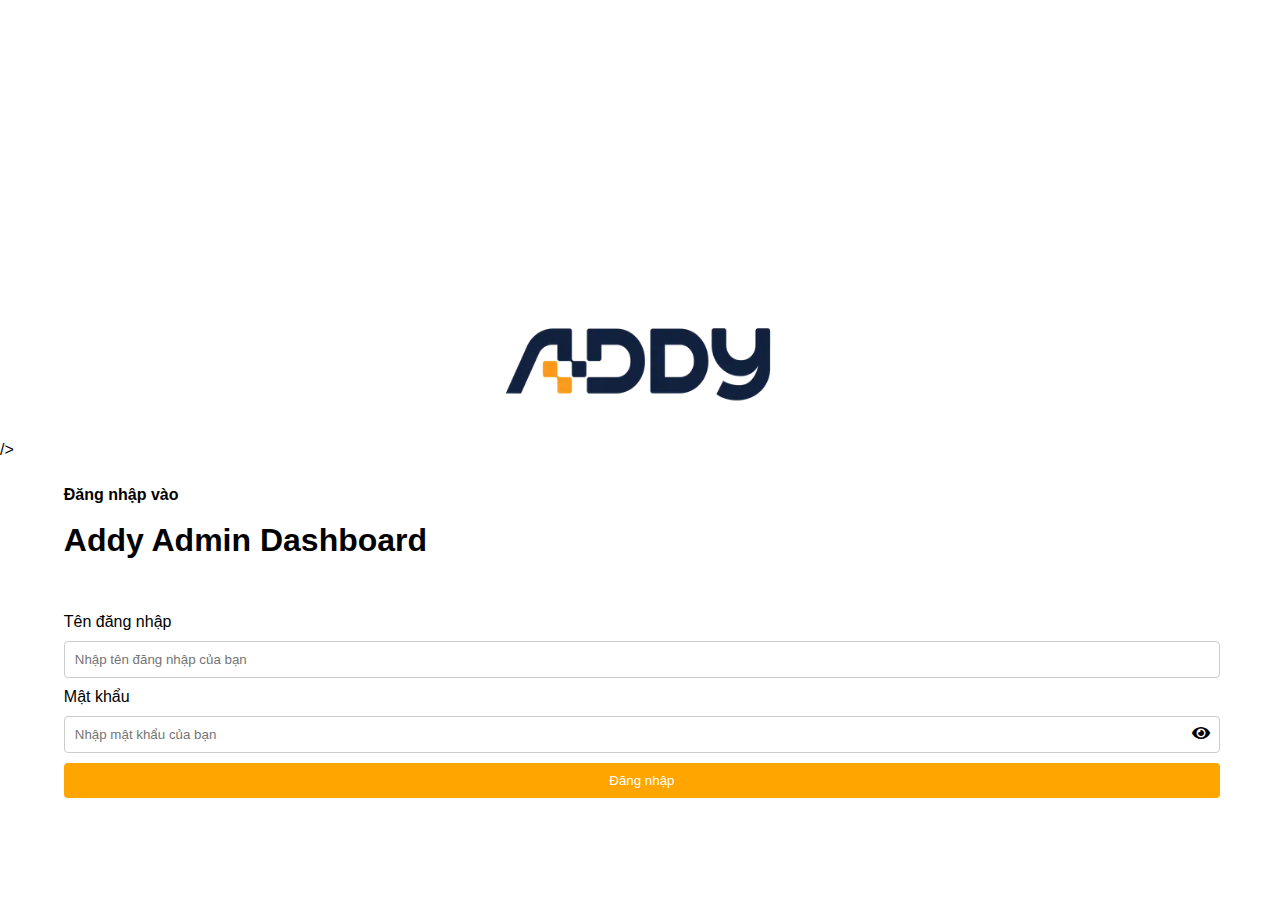
==== index.html @ 058149f8 "sanpham" ====
<!DOCTYPE html>
<html lang="en">
  <head>
    <meta charset="UTF-8" />
    <meta name="viewport" content="width=device-width, initial-scale=1.0" />
    <title>Login Form with Logo and Password Icon</title>
    <link
      href="https://cdnjs.cloudflare.com/ajax/libs/font-awesome/5.15.4/css/all.min.css"
      rel="stylesheet"
      <link
      rel="stylesheet"
      href="styles.css"
    />
    />
    <style>
      * {
        margin: 0;
        padding: 0;
        box-sizing: border-box;
      }

      body {
        font-family: Arial;
        display: flex;
        height: 100vh;
        justify-content: center;
        align-items: center;
        background-color: white;
      }

      .container {
        display: flex;
        width: 100%;
        height: 100vh;
      }

      .left {
        flex: 1;
        background-image: url("image/34.png");
        position: relative;
        background-repeat: no-repeat;
        margin-top: 15%;
        padding-right: 50px;
        left: 300px;
      }

      .vertical-line {
        width: 2px;
        background-color: #ccc;
        height: 75%;
        margin-top: 5%;
      }

      .right {
        flex: 1;
        display: flex;
        justify-content: center;
        align-items: center;
        background-color: white;
        padding: 20px;
      }

      .login-container {
        width: 100%;
        padding: 30px;
        background-color: white;

        margin-right: 10px;
      }

      h2 {
        text-align: center;
        margin-bottom: 20px;
      }

      .input-field {
        width: 100%;
        padding: 10px;
        margin: 10px 0;
        border: 1px solid #ccc;
        border-radius: 4px;
        box-sizing: border-box;
      }
      input[type="text"]:focus,
      input[type="password"]:focus {
        border: 1px solid orange;
        outline: none;
      }

      .password-container {
        position: relative;
      }

      .password-icon {
        position: absolute;
        top: 60%;
        right: 10px;
        transform: translateY(-50%);
        cursor: pointer;
      }

      .login-button {
        width: 100%;
        padding: 10px;
        background-color: orange;
        color: white;
        border: none;
        border-radius: 4px;
        cursor: pointer;
      }

      .login-button:hover {
        opacity: 0.8;
      }

      @media (max-width: 768px) {
        .container {
          flex-direction: column;
        }

        .left,
        .right {
          flex: none;
          width: 100%;
          margin-bottom: 20px;
        }

        .vertical-line {
          display: none;
        }
      }
      @media (max-width: 1366px) {
        .container {
          flex-direction: column;
        }

        .left,
        .right {
          flex: none;
          width: 100%;
          margin-bottom: 20px;
        }

        .vertical-line {
          display: none;
        }
      }
    </style>
  </head>
  <body>
    <div class="container">
      <div class="left"></div>

      <div class="vertical-line"></div>

      <div class="right">
        <div class="login-container">
          <h2>
            <img
              src="image/addy1.png"
              alt="Logo"
              width="300px"
              height="200px"
            />
          </h2>
          <h4>Đăng nhập vào</h4>
          <br />
          <h1>Addy Admin Dashboard</h1>
          <br />
          <br />
          <br />
          <form id="login-form">
            <label for="username">Tên đăng nhập</label><br />
            <input
              type="text"
              id="username"
              class="input-field"
              placeholder="Nhập tên đăng nhập của bạn"
              required
            />

            <div class="password-container">
              <label for="password">Mật khẩu</label><br />
              <input
                type="password"
                id="password"
                class="input-field"
                placeholder="Nhập mật khẩu của bạn"
                required
              />
              <i
                class="fas fa-eye password-icon"
                id="togglePassword"
                onclick="togglePassword()"
              ></i>
            </div>

            <button type="submit" class="login-button" onclick="login()">
              Đăng nhập
            </button>
            <div class="error-message" id="error-message"></div>
          </form>
        </div>
      </div>
    </div>

    <script>
      function togglePassword() {
        const passwordInput = document.getElementById("password");
        const passwordIcon = document.getElementById("togglePassword");
        if (passwordInput.type === "password") {
          passwordInput.type = "text";
          passwordIcon.classList.remove("fa-eye");
          passwordIcon.classList.add("fa-eye-slash");
        } else {
          passwordInput.type = "password";
          passwordIcon.classList.remove("fa-eye-slash");
          passwordIcon.classList.add("fa-eye");
        }
      }

      const validUsername = "admin@thanhsinh.com";
      const validPassword = "123456";

      document
        .getElementById("login-form")
        .addEventListener("submit", function (event) {
          event.preventDefault();

          const username = document.getElementById("username").value;
          const password = document.getElementById("password").value;

          if (username === "admin@thanhsinh.com" && password === "123456") {
            window.location.href = "formdanhsachsanpham.html";
          } else {
            alert("Invalid username or password!");
          }
        });
    </script>
  </body>
</html>
---- styles.css ----
body {
  font-size: 16px;
}

@media (min-width: 768px) {
  body {
    font-size: 18px;
  }
}

@media (min-width: 1024px) {
  body {
    font-size: 20px;
  }
}
.error-message {
  color: red;
  font-size: 14px;
  text-align: center;
  margin-top: 10px;
}
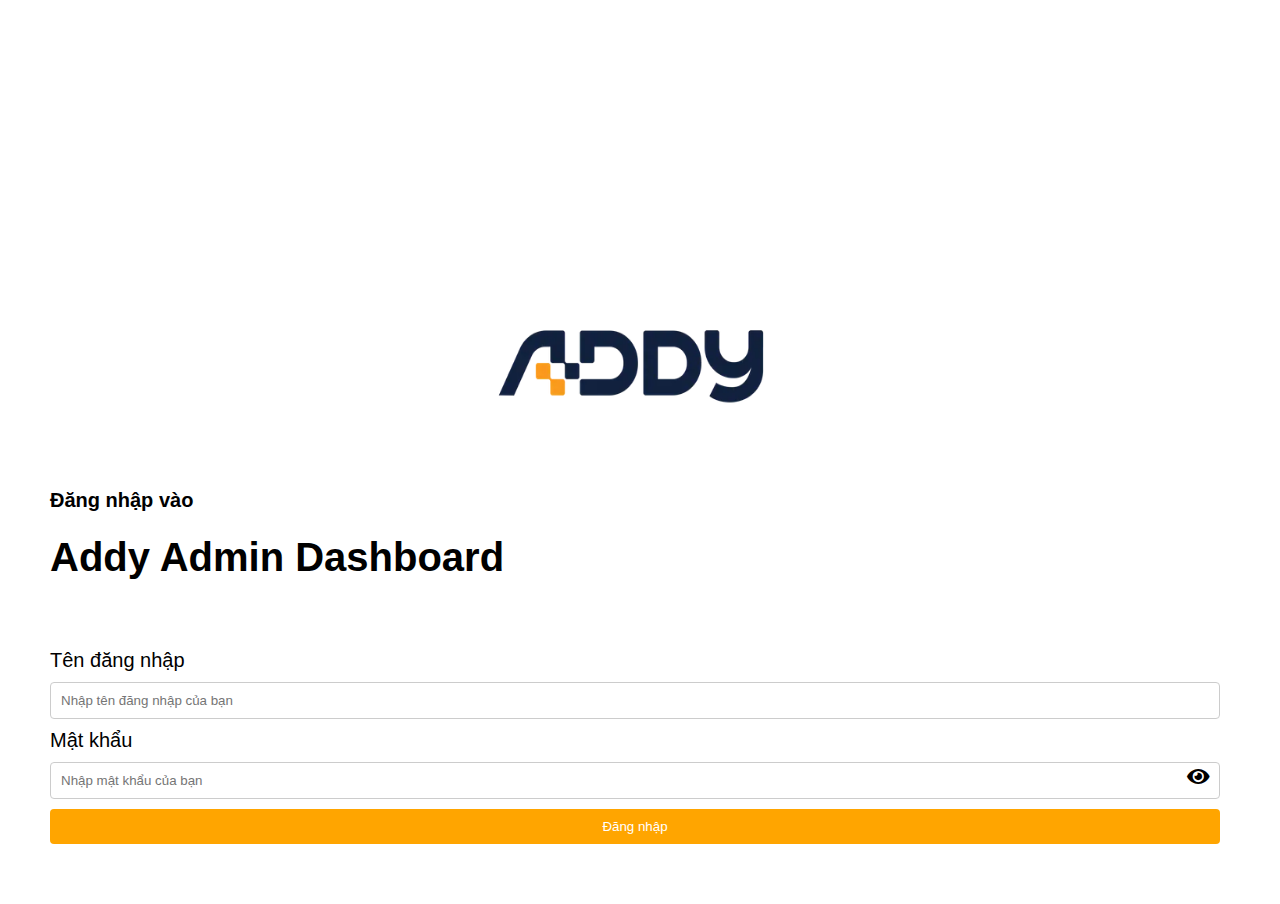
==== commit acfd855e: "form3" ====
--- a/index.html
+++ b/index.html
@@ -6,11 +6,10 @@
     <title>Login Form with Logo and Password Icon</title>
     <link
       href="https://cdnjs.cloudflare.com/ajax/libs/font-awesome/5.15.4/css/all.min.css"
-      rel="stylesheet"
+      rel="stylesheet"/>
       <link
       rel="stylesheet"
       href="styles.css"
-    />
     />
     <style>
       * {
